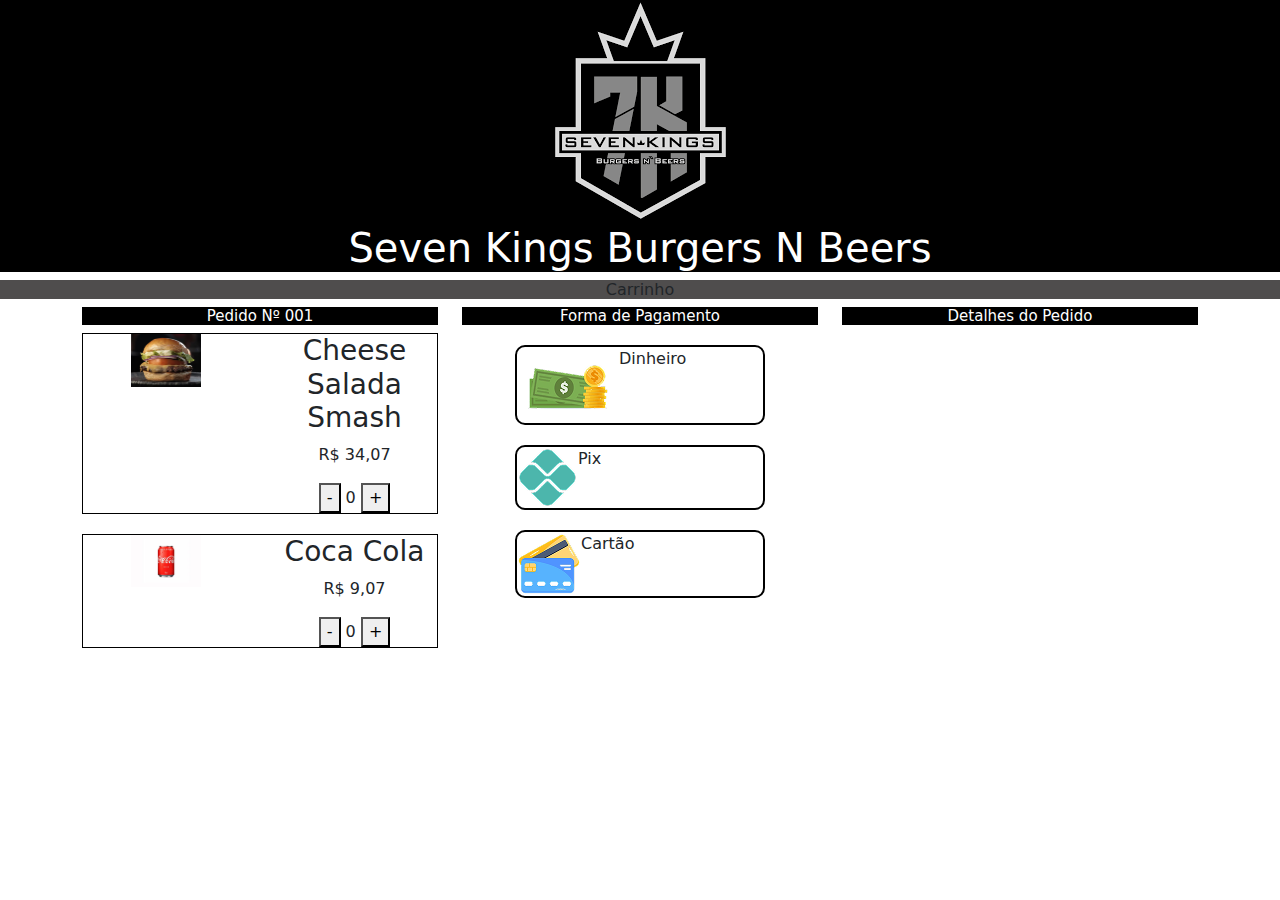
==== pagamento.html @ 0c45893f "nova" ====
<!DOCTYPE html>
<html lang="en">

<head>
    <meta charset="UTF-8">
    <meta name="viewport" content="width=device-width, initial-scale=1.0">
    <title>Document</title>
    <link rel="stylesheet" href="reset.css">
    <link href="https://cdn.jsdelivr.net/npm/bootstrap@5.3.3/dist/css/bootstrap.min.css" rel="stylesheet"
        integrity="sha384-QWTKZyjpPEjISv5WaRU9OFeRpok6YctnYmDr5pNlyT2bRjXh0JMhjY6hW+ALEwIH" crossorigin="anonymous">
    <style>
        .cabecalho {
            background-color: black;
            color: white;
        }

        h6 {
            background-color: #4F4D4D;
        }
        .titulo {
            background-color: black;
            color: white;
            font-size: 15px;
        }
        .img{
            width: 70px;
        }
        .hamburguer, .cocaCola {
            border: 1px solid rgb(0, 0, 0); /* Define a cor e espessura da borda */;
            margin-bottom: 20px;
        }
        .dinheiro, .pix, .cartao {
            display: flex;
            border: 2px solid rgb(0, 0, 0); /* Define a cor e espessura da borda */;
            border-radius: 10px;
            margin: 20px 20px;
            width: 250px;

        }
        .formaPagamento {
            align-items: center;
        }
        .formas {
            justify-items: center;
        }
    </style>
</head>

<body>
    <div class="cabecalho text-center">
        <img src="imgs/logo-seven-kings.png" alt="Logo Seven Kings">

        <h1>Seven Kings Burgers N Beers</h1>

    </div>

    <h6 class="text-center">Carrinho</h6>

    <div class="conteiners">
        <div class="container text-center">
            <div class="row row-cols-1 row-cols-sm-1 row-cols-md-3 row-cols-lg-3 row-cols-xl-3 row-cols-xxl-3">
                <div class="col">
                    <div class="pedido">
                        <h5 class="titulo">Pedido Nº 001</h5>

                        <div class="hamburguer">
                            <div class="row">
                                <div class="col">
                                
                                    <img class="img" src="imgs/Cheese Salada-Smash.png">
                                  
                                </div>
                                <div class="col">
                                    <div class="row">
                                        <div class="texto">
                                            <h3>Cheese Salada Smash</h3>
                                            <P>R$ 34,07</P>
            
                                            <div class="quantidade">
                                                <button onclick="alterarQuantidade(-1)">-</button>
                                                <span id="quantidade">0</span>
                                                <button onclick="alterarQuantidade(1)">+</button>
                                            </div>
                                        </div>
                                    </div>
                                </div>
                            </div>
                           
                        </div>

                        <div class="cocaCola">
                            <div class="row">
                                <div class="col">
                                
                                    <img class="img" src="imgs/Coca-Cola.png">
                                  
                                </div>
                                <div class="col">
                                    <div class="row">
                                        <div class="texto">
                                            <h3>Coca Cola</h3>
                                            <P>R$ 9,07</P>
            
                                            <div class="quantidade">
                                                <button onclick="alterarQuantidade(-1)">-</button>
                                                <span id="quantidade">0</span>
                                                <button onclick="alterarQuantidade(1)">+</button>
                                            </div>
                                        </div>
                                    </div>
                                </div>
                            </div>
                           
                        </div>
    
                    </div>
                </div>

                <div class="col">
                    <div class="formaPagamento">
                        <h5 class="titulo">Forma de Pagamento</h5>

                        <div class="formas">
                            <div class="dinheiro">
                                <img src="imgs/dinheiro.png">

                                <p>Dinheiro</p>
                            </div>

                            <div class="pix">
                                <img src="imgs/pix.png">

                                <p>Pix</p>
                            </div>

                            <div class="cartao">
                                <img src="imgs/cartao-1.png">

                                <p>Cartão</p>
                            </div>
                        </div>
                    </div>
                </div>

                <div class="col">
                    <div class="formaPagamento">
                        <h5 class="titulo">Detalhes do Pedido </h5>
                    </div>
                </div>

            </div>
        </div>
    </div>
</body>

</html>
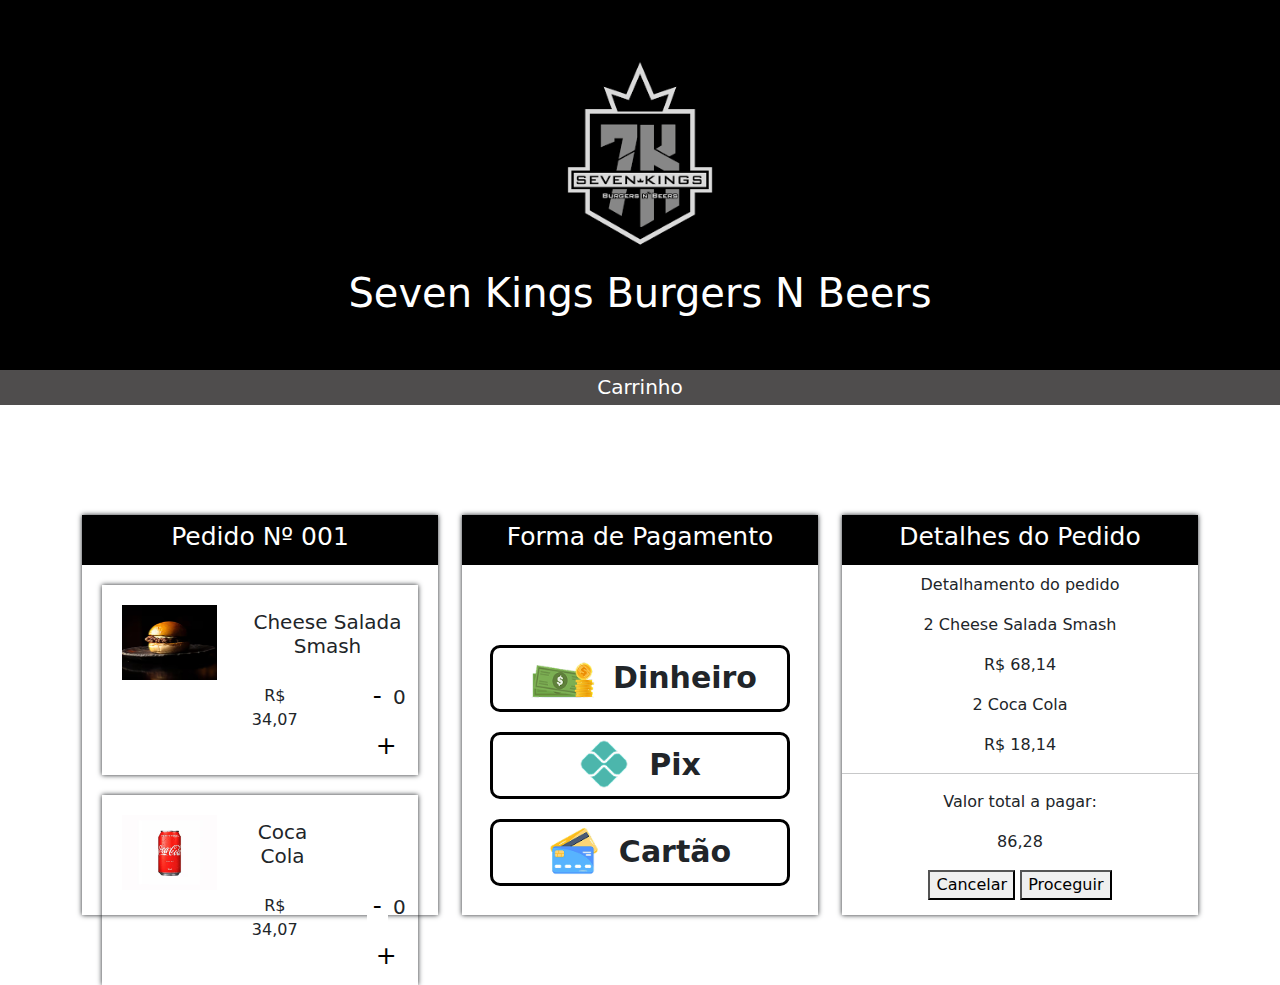
==== commit fbe9af4a: "Add files via upload" ====
--- a/pagamento.html
+++ b/pagamento.html
@@ -1,156 +1,144 @@
-<!DOCTYPE html>
-<html lang="en">
-
-<head>
-    <meta charset="UTF-8">
-    <meta name="viewport" content="width=device-width, initial-scale=1.0">
-    <title>Document</title>
-    <link rel="stylesheet" href="reset.css">
-    <link href="https://cdn.jsdelivr.net/npm/bootstrap@5.3.3/dist/css/bootstrap.min.css" rel="stylesheet"
-        integrity="sha384-QWTKZyjpPEjISv5WaRU9OFeRpok6YctnYmDr5pNlyT2bRjXh0JMhjY6hW+ALEwIH" crossorigin="anonymous">
-    <style>
-        .cabecalho {
-            background-color: black;
-            color: white;
-        }
-
-        h6 {
-            background-color: #4F4D4D;
-        }
-        .titulo {
-            background-color: black;
-            color: white;
-            font-size: 15px;
-        }
-        .img{
-            width: 70px;
-        }
-        .hamburguer, .cocaCola {
-            border: 1px solid rgb(0, 0, 0); /* Define a cor e espessura da borda */;
-            margin-bottom: 20px;
-        }
-        .dinheiro, .pix, .cartao {
-            display: flex;
-            border: 2px solid rgb(0, 0, 0); /* Define a cor e espessura da borda */;
-            border-radius: 10px;
-            margin: 20px 20px;
-            width: 250px;
-
-        }
-        .formaPagamento {
-            align-items: center;
-        }
-        .formas {
-            justify-items: center;
-        }
-    </style>
-</head>
-
-<body>
-    <div class="cabecalho text-center">
-        <img src="imgs/logo-seven-kings.png" alt="Logo Seven Kings">
-
-        <h1>Seven Kings Burgers N Beers</h1>
-
-    </div>
-
-    <h6 class="text-center">Carrinho</h6>
-
-    <div class="conteiners">
-        <div class="container text-center">
-            <div class="row row-cols-1 row-cols-sm-1 row-cols-md-3 row-cols-lg-3 row-cols-xl-3 row-cols-xxl-3">
-                <div class="col">
-                    <div class="pedido">
-                        <h5 class="titulo">Pedido Nº 001</h5>
-
-                        <div class="hamburguer">
-                            <div class="row">
-                                <div class="col">
-                                
-                                    <img class="img" src="imgs/Cheese Salada-Smash.png">
-                                  
-                                </div>
-                                <div class="col">
-                                    <div class="row">
-                                        <div class="texto">
-                                            <h3>Cheese Salada Smash</h3>
-                                            <P>R$ 34,07</P>
-            
-                                            <div class="quantidade">
-                                                <button onclick="alterarQuantidade(-1)">-</button>
-                                                <span id="quantidade">0</span>
-                                                <button onclick="alterarQuantidade(1)">+</button>
-                                            </div>
-                                        </div>
-                                    </div>
-                                </div>
-                            </div>
-                           
-                        </div>
-
-                        <div class="cocaCola">
-                            <div class="row">
-                                <div class="col">
-                                
-                                    <img class="img" src="imgs/Coca-Cola.png">
-                                  
-                                </div>
-                                <div class="col">
-                                    <div class="row">
-                                        <div class="texto">
-                                            <h3>Coca Cola</h3>
-                                            <P>R$ 9,07</P>
-            
-                                            <div class="quantidade">
-                                                <button onclick="alterarQuantidade(-1)">-</button>
-                                                <span id="quantidade">0</span>
-                                                <button onclick="alterarQuantidade(1)">+</button>
-                                            </div>
-                                        </div>
-                                    </div>
-                                </div>
-                            </div>
-                           
-                        </div>
-    
-                    </div>
-                </div>
-
-                <div class="col">
-                    <div class="formaPagamento">
-                        <h5 class="titulo">Forma de Pagamento</h5>
-
-                        <div class="formas">
-                            <div class="dinheiro">
-                                <img src="imgs/dinheiro.png">
-
-                                <p>Dinheiro</p>
-                            </div>
-
-                            <div class="pix">
-                                <img src="imgs/pix.png">
-
-                                <p>Pix</p>
-                            </div>
-
-                            <div class="cartao">
-                                <img src="imgs/cartao-1.png">
-
-                                <p>Cartão</p>
-                            </div>
-                        </div>
-                    </div>
-                </div>
-
-                <div class="col">
-                    <div class="formaPagamento">
-                        <h5 class="titulo">Detalhes do Pedido </h5>
-                    </div>
-                </div>
-
-            </div>
-        </div>
-    </div>
-</body>
-
+<!DOCTYPE html>
+<html lang="en">
+
+<head>
+    <meta charset="UTF-8">
+    <meta name="viewport" content="width=device-width, initial-scale=1.0">
+    <title>Document</title>
+    <link rel="stylesheet" href="reset.css">
+    <link rel="stylesheet" href="style3.css">
+    <link href="https://cdn.jsdelivr.net/npm/bootstrap@5.3.3/dist/css/bootstrap.min.css" rel="stylesheet"
+        integrity="sha384-QWTKZyjpPEjISv5WaRU9OFeRpok6YctnYmDr5pNlyT2bRjXh0JMhjY6hW+ALEwIH" crossorigin="anonymous">
+</head>
+
+<body>
+    <div class="cabecalho text-center">
+        <img id="img-logo" src="imgs/logo-seven-kings.png" alt="Logo Seven Kings">
+
+        <h1 id="nome-logo">Seven Kings Burgers N Beers</h1>
+
+    </div>
+
+    <h6 id="nome-carrinho" class="text-center">Carrinho</h6>
+
+    <div class="conteiners">
+        <div class="container text-center">
+            <div class="row row-cols-1 row-cols-sm-1 row-cols-md-1 row-cols-lg-3 row-cols-xl-3 row-cols-xxl-3">
+                <div class="col">
+                    <div class="pedido">
+                        <h5 class="titulo">Pedido Nº 001</h5>
+
+                        <div class="hamburguer">
+                            <div class="conteudo">
+
+                                <img class="img"src="imgs/Hambúrguer-Smash.png">
+
+                                <div>
+                                    <h3 id="titulo-produto1">Cheese Salada Smash</h3>
+
+                                    <div class="preco-qtde">
+                                        <div class="preco">
+                                            <P>R$ 34,07</P>
+                                        </div>
+
+                                        <div class="quantidade">
+                                            <button onclick="alterarQuantidade(-1)">-</button>
+                                            <span id="quantidade">0</span>
+                                            <button onclick="alterarQuantidade(1)">+</button>
+                                        </div>
+                                    </div>
+                                </div>
+                            </div>
+                        </div>
+
+                        <div class="hamburguer">
+                            <div class="conteudo">
+
+                                <img class="img" src="imgs/Coca-Cola.png">
+
+                                <div>
+                                    <h3 id="titulo-produto2">Coca Cola</h3>
+
+                                    <div class="preco-qtde">
+                                        <div class="preco">
+                                            <P>R$ 34,07</P>
+                                        </div>
+
+                                        <div class="quantidade">
+                                            <button onclick="alterarQuantidade(-1)">-</button>
+                                            <span id="quantidade">0</span>
+                                            <button onclick="alterarQuantidade(1)">+</button>
+                                        </div>
+                                    </div>
+                                </div>
+                            </div>
+                        </div>
+
+
+
+                    </div>
+                </div>
+
+                <div class="col">
+                    <div class="formaPagamento">
+                        <h5 class="titulo">Forma de Pagamento</h5>
+
+                        <div class="formas">
+                            <div id="dinheiro">
+                                <img class="fotoFormaPag1" src="imgs/dinheiro.png">
+
+                                <p class="nomeFormaPag">Dinheiro</p>
+                            </div>
+
+                            <div id="pix">
+                                <img class="fotoFormaPag2" src="imgs/pix.png">
+
+                                <p class="nomeFormaPag">Pix</p>
+                            </div>
+
+                            <div id="cartao">
+                                <img class="fotoFormaPag3" src="imgs/cartao-1.png">
+
+                                <p class="nomeFormaPag">Cartão</p>
+                            </div>
+                        </div>
+                    </div>
+                </div>
+
+                <div class="col">
+                    <div class="detalhes">
+                        <h5 class="titulo">Detalhes do Pedido </h5>
+
+                        <div id="informacoes">
+                            <p>Detalhamento do pedido</p>
+
+                            <div class="detalhe-produto">
+                                <p>2 Cheese Salada Smash</p>
+
+                                <p>R$ 68,14</p>
+                            </div>
+
+                            <div class="detalhe-produto">
+                                <p>2 Coca Cola</p>
+
+                                <p>R$ 18,14</p>
+                            </div>
+
+                            <hr>
+
+                            <p>Valor total a pagar:</p>
+
+                            <p>86,28</p>
+
+                            <button>Cancelar</button>
+                            <button>Proceguir</button>
+                        </div>
+                    </div>
+                </div>
+
+            </div>
+        </div>
+    </div>
+</body>
+
 </html>--- a/style3.css
+++ b/style3.css
@@ -0,0 +1,149 @@
+.cabecalho {
+    background-color: black;
+    color: white;
+    height: 370px;
+}
+
+#img-logo {
+    width: 190px;
+    margin-top: 60px;
+    margin-bottom: 20px;
+}
+
+#nome-carrinho {
+    background-color: #4F4D4D;
+    height: 35px;
+    color: white;
+    font-size: 20px;
+    padding-top: 5px;
+    margin-bottom: 110px;
+}
+
+
+.titulo {
+    background-color: black;
+    color: white;
+    font-size: 25px;
+    height: 50px;
+    padding-top: 7px;
+}
+
+.img {
+    width: 70px;
+}
+
+
+
+
+#dinheiro,
+#pix,
+#cartao {
+    display: flex;
+    border: 3px solid rgb(0, 0, 0);
+    /* Define a cor e espessura da borda */
+    border-radius: 10px;
+    margin: 20px 20px;
+    width: 300px;
+    height: 67px;
+    justify-content: center;
+
+
+}
+#dinheiro {
+    margin-top: 80px;
+}
+
+.formaPagamento {
+    align-items: center;
+
+}
+
+.formas {
+    justify-items: center;
+}
+
+.texto {
+    display: flex;
+}
+
+.conteudo,
+.preco-qtde {
+    display: flex;
+}
+
+.hamburguer {
+    box-shadow: 0px 0px 5px ;
+    margin: 20px 20px ;
+}
+.img {
+    width: 135px;
+    height: 115px;
+    padding: 20px;
+}
+#titulo-produto1 {
+    padding-top: 25px;
+    font-size: 20px;
+}
+#titulo-produto2 {
+    padding-top: 25px;
+    margin-right: 90px;
+    font-size: 20px;
+}
+.pedido, .formaPagamento, .detalhes {
+    height: 400px;
+    box-shadow: 0px 0px 5px ;
+    margin-bottom: 40px;
+}
+
+.preco {
+    margin-top: 18px;
+    margin-left: 8px;
+    
+    
+}
+.quantidade {
+    margin-top: 10px;
+    margin-left: 50px;
+}
+
+.quantidade button {
+    color: rgb(0, 0, 0);
+    border: none;
+    background-color: white;
+    margin-bottom: 10px;
+    font-size: 25px;
+
+}
+#quantidade {
+    font-size: 20px;
+    
+}
+.nomeFormaPag {
+    font-weight: bold;
+    font-size: 30px;
+    margin-top: 7px;
+}
+
+.fotoFormaPag1 {
+    width: 80px;
+    
+    margin-right: 10px;
+}
+.fotoFormaPag2 {
+    width: 50px;
+    height: 50px;
+    margin-top: 4px;
+    
+    margin-right: 20px;
+}
+.fotoFormaPag3 {
+    width: 50px;
+    height: 50px;
+    margin-top: 4px;
+    
+    margin-right: 20px;
+}
+#informacoes {
+    justify-content: left;
+}
+
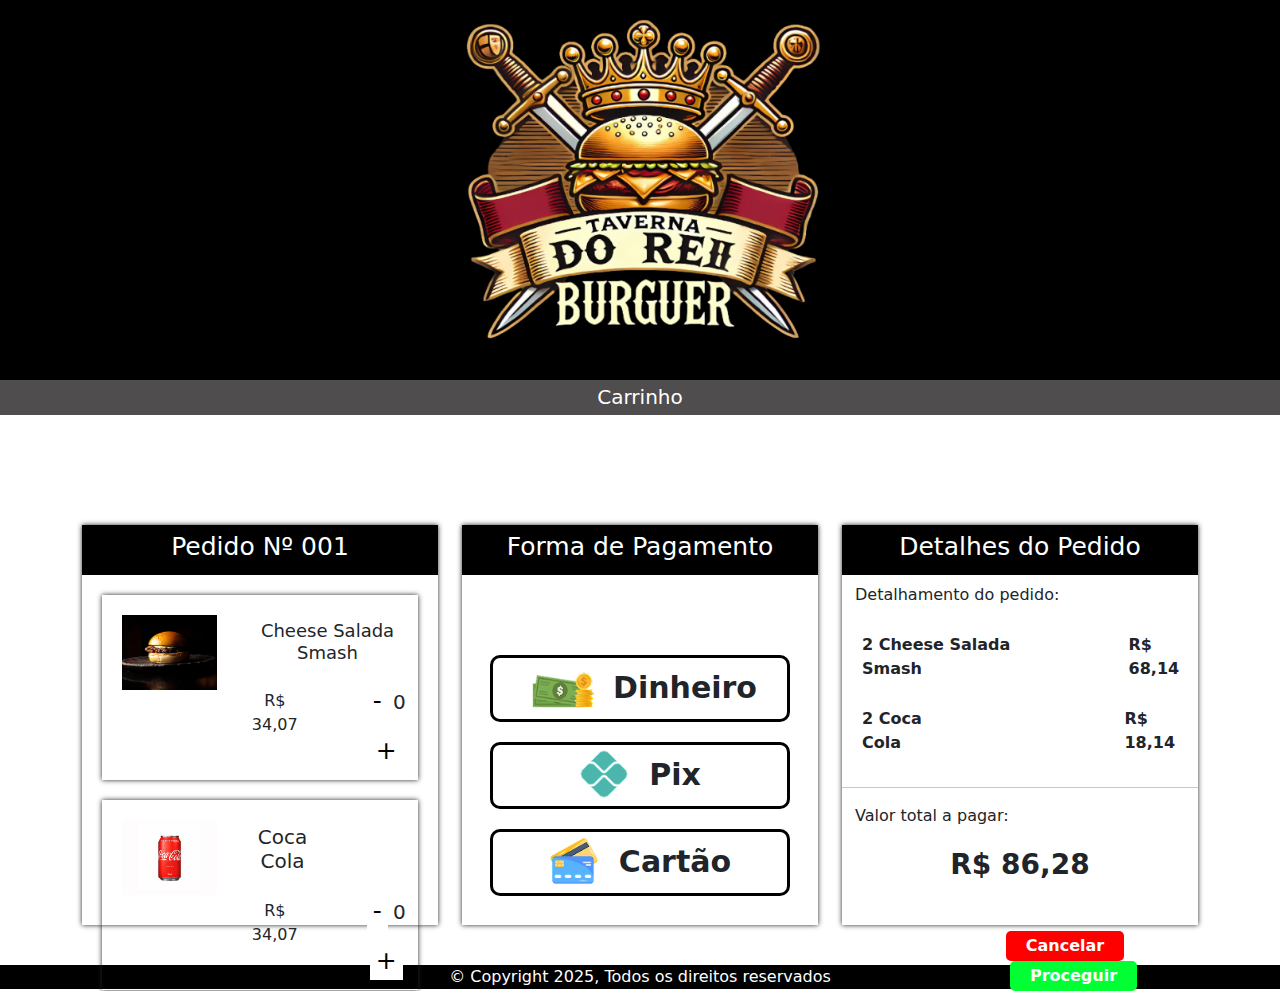
==== commit 67b6f4c1: "Update pagamento.html" ====
--- a/pagamento.html
+++ b/pagamento.html
@@ -7,23 +7,20 @@
     <title>Document</title>
     <link rel="stylesheet" href="reset.css">
     <link rel="stylesheet" href="style3.css">
-    <link href="https://cdn.jsdelivr.net/npm/bootstrap@5.3.3/dist/css/bootstrap.min.css" rel="stylesheet"
-        integrity="sha384-QWTKZyjpPEjISv5WaRU9OFeRpok6YctnYmDr5pNlyT2bRjXh0JMhjY6hW+ALEwIH" crossorigin="anonymous">
+    <link href="https://cdn.jsdelivr.net/npm/bootstrap@5.3.3/dist/css/bootstrap.min.css" rel="stylesheet" integrity="sha384-QWTKZyjpPEjISv5WaRU9OFeRpok6YctnYmDr5pNlyT2bRjXh0JMhjY6hW+ALEwIH" crossorigin="anonymous">
+    
 </head>
 
 <body>
     <div class="cabecalho text-center">
-        <img id="img-logo" src="imgs/logo-seven-kings.png" alt="Logo Seven Kings">
-
-        <h1 id="nome-logo">Seven Kings Burgers N Beers</h1>
-
+        <img id="img-logo" src="imgs/logo.png" alt="Logo Seven Kings">
     </div>
 
     <h6 id="nome-carrinho" class="text-center">Carrinho</h6>
 
     <div class="conteiners">
         <div class="container text-center">
-            <div class="row row-cols-1 row-cols-sm-1 row-cols-md-1 row-cols-lg-3 row-cols-xl-3 row-cols-xxl-3">
+            <div class="row row-cols-1 row-cols-sm-1 row-cols-md-2 row-cols-lg-3 row-cols-xl-3 row-cols-xxl-3">
                 <div class="col">
                     <div class="pedido">
                         <h5 class="titulo">Pedido Nº 001</h5>
@@ -110,28 +107,30 @@
                         <h5 class="titulo">Detalhes do Pedido </h5>
 
                         <div id="informacoes">
-                            <p>Detalhamento do pedido</p>
+                            <p class="titulo-descricao">Detalhamento do pedido: </p>
 
                             <div class="detalhe-produto">
                                 <p>2 Cheese Salada Smash</p>
 
-                                <p>R$ 68,14</p>
+                                <p id="precoCheese">R$ 68,14</p>
                             </div>
 
                             <div class="detalhe-produto">
                                 <p>2 Coca Cola</p>
 
-                                <p>R$ 18,14</p>
+                                <p id="precoCoca">R$ 18,14</p>
                             </div>
 
                             <hr>
 
-                            <p>Valor total a pagar:</p>
+                            <p class="titulo-descricao">Valor total a pagar:</p>
 
-                            <p>86,28</p>
+                            <p id="valorTotal">R$ 86,28</p>
 
-                            <button>Cancelar</button>
-                            <button>Proceguir</button>
+                            <div id="botoes">
+                                <button id="botao-cancelar">Cancelar</button>
+                                <button id="botao-proceguir">Proceguir</button>
+                            </div>
                         </div>
                     </div>
                 </div>
@@ -139,6 +138,9 @@
             </div>
         </div>
     </div>
+    <footer > © Copyright 2025, Todos os direitos reservados</footer>
+
+    <script src="https://cdn.jsdelivr.net/npm/bootstrap@5.3.3/dist/js/bootstrap.bundle.min.js" integrity="sha384-YvpcrYf0tY3lHB60NNkmXc5s9fDVZLESaAA55NDzOxhy9GkcIdslK1eN7N6jIeHz" crossorigin="anonymous"></script>
 </body>
 
-</html>+</html>
--- a/style3.css
+++ b/style3.css
@@ -1,13 +1,12 @@
 .cabecalho {
     background-color: black;
     color: white;
-    height: 370px;
+    height: 380px;
 }
 
 #img-logo {
-    width: 190px;
-    margin-top: 60px;
-    margin-bottom: 20px;
+    max-width:370px;
+    
 }
 
 #nome-carrinho {
@@ -67,7 +66,7 @@
 }
 
 .conteudo,
-.preco-qtde {
+.preco-qtde, .detalhe-produto {
     display: flex;
 }
 
@@ -82,7 +81,7 @@
 }
 #titulo-produto1 {
     padding-top: 25px;
-    font-size: 20px;
+    font-size: 18px;
 }
 #titulo-produto2 {
     padding-top: 25px;
@@ -91,6 +90,7 @@
 }
 .pedido, .formaPagamento, .detalhes {
     height: 400px;
+    width: 100%;
     box-shadow: 0px 0px 5px ;
     margin-bottom: 40px;
 }
@@ -147,3 +147,141 @@
     justify-content: left;
 }
 
+
+ .detalhes p {
+    text-align: left;
+ }
+
+ #valorTotal {
+    text-align: center;
+    font-weight: bold;
+    font-size: 28px;
+ }
+ 
+ button {
+    text-align: right;
+ }
+ 
+
+ .detalhe-produto p {
+    margin-top: 10px;
+    margin-left: 20px;
+    font-weight: bold;
+ }
+ .titulo-descricao {
+    margin-left: 13px;
+ }
+ #precoCoca {
+    margin-left: 166px;
+ }
+ #precoCheese {
+    margin-left: 80px;
+ }
+
+ #botao-cancelar {
+    background-color: red;
+ }
+
+ #botao-proceguir {
+    background-color: rgb(0, 255, 51);
+    margin-left: 17px;
+ }
+
+ #botao-cancelar, #botao-proceguir {
+    border-radius: 5px;
+    border: none;
+    color: white;
+    font-weight: bold;
+    padding: 3px 20px;
+ }
+
+
+
+ footer {
+    background-color: black;
+    color: white;
+    text-align: center;
+ }
+ #botoes {
+    margin-left: 90px;
+    margin-top: 45px;
+ }
+ @media screen and (min-width: 768px) and (max-width: 1024px){
+    .detalhes {
+        width: 500px;
+      margin-left: 90px;
+    }
+    .hamburguer {
+        height: 100px;
+    }
+    #titulo-produto1 {
+        font-size: 15px;
+    }
+    #titulo-produto2 {
+        margin-right: 90px;
+        font-size: 15px;
+    }
+    .preco {
+        margin-top: 13px;
+        margin-left: 1px;
+        font-size: 15px;
+
+    }
+
+    .quantidade {
+        margin-left: 35px;
+    }
+    
+    .quantidade button {
+        margin-bottom: 10px;
+        font-size: 18px;
+    
+    }
+    #quantidade {
+        font-size: 15px;
+        
+    }
+    #dinheiro,#pix,#cartao {
+    width: 250px;
+    height: 60px;
+    }
+    .nomeFormaPag {
+        font-size: 24px;
+    }
+    
+    .fotoFormaPag1 {
+        width: 55px;
+        margin-right: 10px;
+    }
+    .fotoFormaPag2 {
+        width: 40px;
+        height: 35px;
+        margin-top: 10px;
+        
+        margin-right: 10px;
+    }
+    .fotoFormaPag3 {
+        width: 40px;
+        height: 35px;
+        margin-top: 10px;
+
+        margin-right: 15px;
+    }
+
+    #precoCoca {
+        margin-left: 290px;
+     }
+     #precoCheese {
+        margin-left: 203px;
+     }
+     #botoes {
+        margin-left: 200px;
+        margin-top: 45px;
+     }
+     #valorTotal {
+        font-size: 28px;
+        margin-right: 30px;
+     }
+    
+
+}
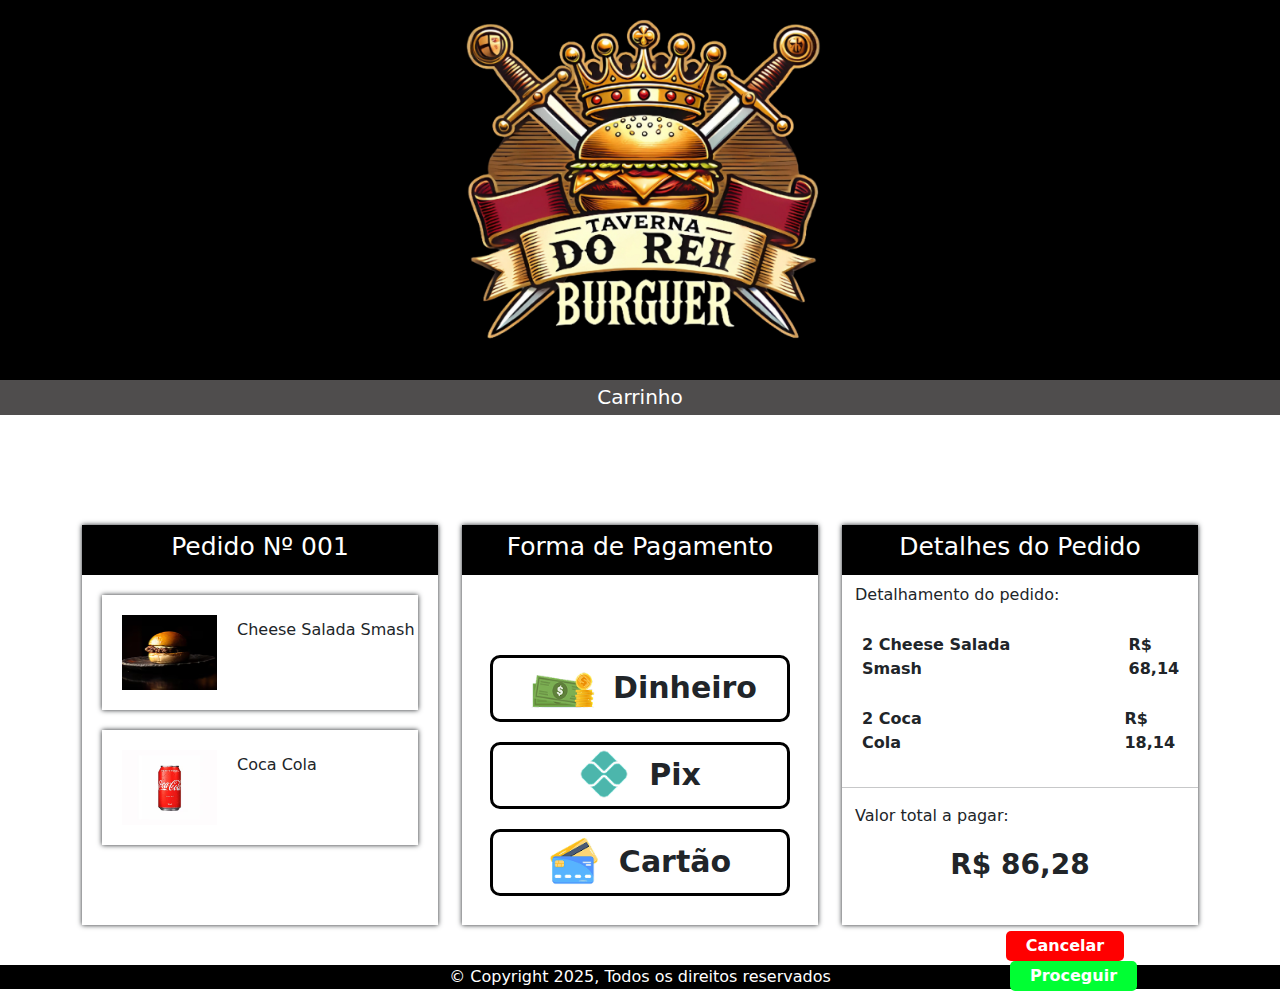
==== commit 6fe6a38c: "Update pagamento.html" ====
--- a/pagamento.html
+++ b/pagamento.html
@@ -32,41 +32,18 @@
 
                                 <div>
                                     <h3 id="titulo-produto1">Cheese Salada Smash</h3>
-
-                                    <div class="preco-qtde">
-                                        <div class="preco">
-                                            <P>R$ 34,07</P>
-                                        </div>
-
-                                        <div class="quantidade">
-                                            <button onclick="alterarQuantidade(-1)">-</button>
-                                            <span id="quantidade">0</span>
-                                            <button onclick="alterarQuantidade(1)">+</button>
-                                        </div>
-                                    </div>
+                                
                                 </div>
                             </div>
                         </div>
 
-                        <div class="hamburguer">
+                        <div class="cocaCola">
                             <div class="conteudo">
 
                                 <img class="img" src="imgs/Coca-Cola.png">
 
                                 <div>
                                     <h3 id="titulo-produto2">Coca Cola</h3>
-
-                                    <div class="preco-qtde">
-                                        <div class="preco">
-                                            <P>R$ 34,07</P>
-                                        </div>
-
-                                        <div class="quantidade">
-                                            <button onclick="alterarQuantidade(-1)">-</button>
-                                            <span id="quantidade">0</span>
-                                            <button onclick="alterarQuantidade(1)">+</button>
-                                        </div>
-                                    </div>
                                 </div>
                             </div>
                         </div>
--- a/style3.css
+++ b/style3.css
@@ -70,7 +70,7 @@
     display: flex;
 }
 
-.hamburguer {
+.hamburguer, .cocaCola {
     box-shadow: 0px 0px 5px ;
     margin: 20px 20px ;
 }
@@ -81,12 +81,12 @@
 }
 #titulo-produto1 {
     padding-top: 25px;
-    font-size: 18px;
+    font-size: 16px;
 }
 #titulo-produto2 {
     padding-top: 25px;
     margin-right: 90px;
-    font-size: 20px;
+    font-size: 16px;
 }
 .pedido, .formaPagamento, .detalhes {
     height: 400px;
@@ -206,13 +206,26 @@
     margin-left: 90px;
     margin-top: 45px;
  }
+ @media screen and (max-width: 768px){
+    #titulo-produto1 {
+        font-size: 15px;
+    }
+    #img-logo {
+        max-width:300px;
+        margin-top: 30px;
+        
+    }
+    .cabecalho {
+        height: 345px;
+    }
+ }
  @media screen and (min-width: 768px) and (max-width: 1024px){
     .detalhes {
         width: 500px;
       margin-left: 90px;
     }
     .hamburguer {
-        height: 100px;
+        height: 100%;
     }
     #titulo-produto1 {
         font-size: 15px;
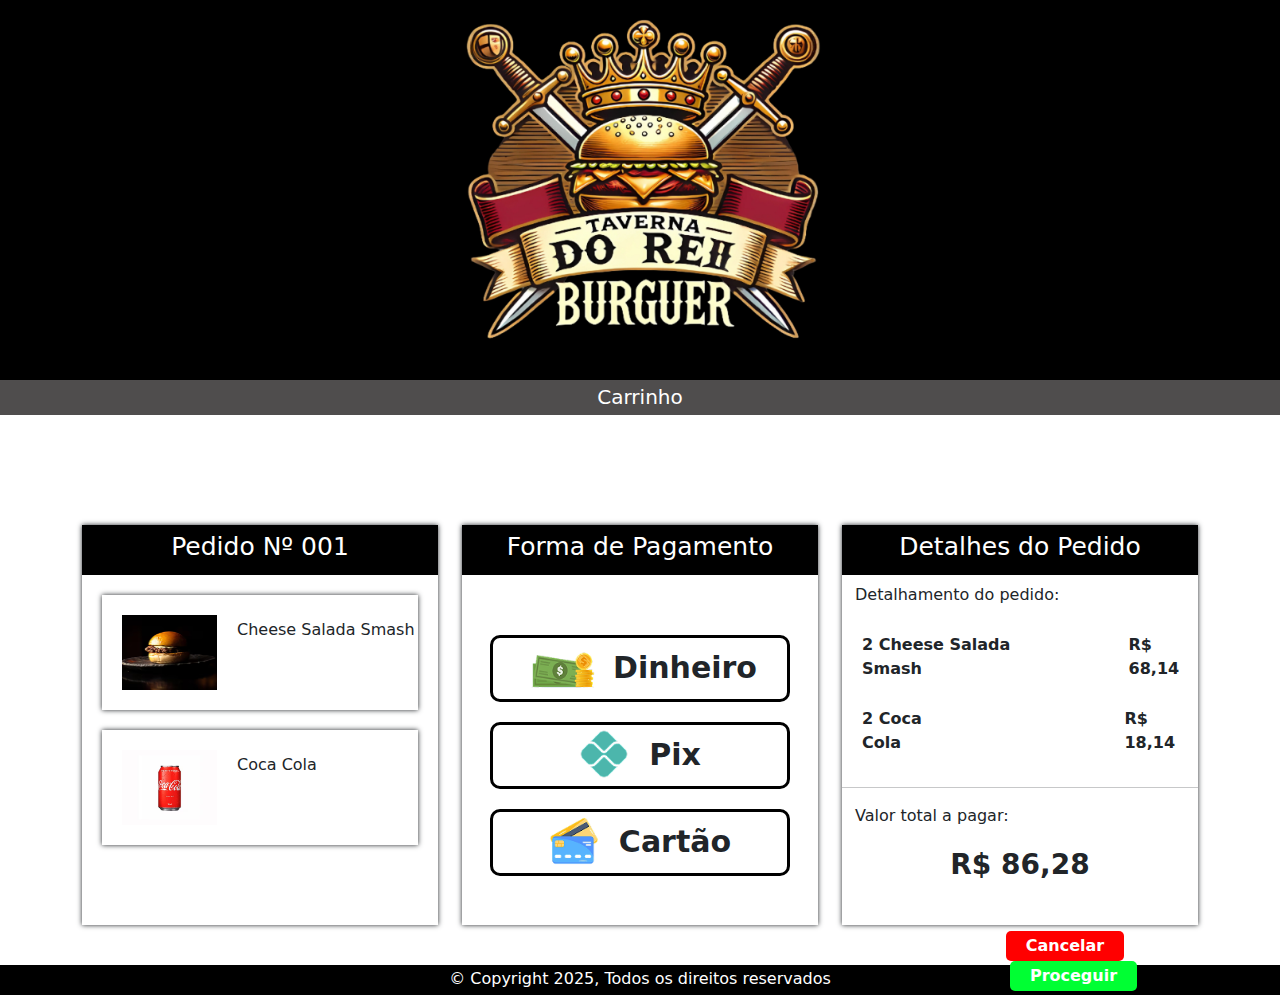
==== commit cf24cc57: "Update pagamento.html" ====
--- a/pagamento.html
+++ b/pagamento.html
@@ -21,7 +21,7 @@
     <div class="conteiners">
         <div class="container text-center">
             <div class="row row-cols-1 row-cols-sm-1 row-cols-md-2 row-cols-lg-3 row-cols-xl-3 row-cols-xxl-3">
-                <div class="col">
+                <div class="col teste">
                     <div class="pedido">
                         <h5 class="titulo">Pedido Nº 001</h5>
 
--- a/style3.css
+++ b/style3.css
@@ -1,3 +1,5 @@
+
+
 .cabecalho {
     background-color: black;
     color: white;
@@ -32,11 +34,7 @@
 }
 
 
-
-
-#dinheiro,
-#pix,
-#cartao {
+#dinheiro, #pix, #cartao {
     display: flex;
     border: 3px solid rgb(0, 0, 0);
     /* Define a cor e espessura da borda */
@@ -45,11 +43,12 @@
     width: 300px;
     height: 67px;
     justify-content: center;
+    
 
 
 }
 #dinheiro {
-    margin-top: 80px;
+    margin-top: 60px;
 }
 
 .formaPagamento {
@@ -93,6 +92,7 @@
     width: 100%;
     box-shadow: 0px 0px 5px ;
     margin-bottom: 40px;
+   
 }
 
 .preco {
@@ -201,14 +201,57 @@
     background-color: black;
     color: white;
     text-align: center;
+    height: 30px;
+    padding-top: 2px;
+    
  }
  #botoes {
     margin-left: 90px;
     margin-top: 45px;
  }
- @media screen and (max-width: 768px){
+ @media screen and (max-width: 767px){
+    .cabecalho {
+        max-height: 220px;
+    }
+    
+    #img-logo {
+        width: 200px;
+        position: relative;
+        top: -20px;
+    }
+    
+    #nome-carrinho {
+        font-size: 16px;
+        padding-top: 5px;
+        
+    }
+    
+    .conteiners {
+        padding: 0 30px;
+    }
+    .pedido, .formaPagamento{
+        height: 340px;
+       
+    }
+
+    .detalhes {
+        height: 360px;
+       
+    }
+    .hamburguer, .cocaCola {
+        height: 90px;
+    }
+    .titulo {
+        font-size: 17px;
+        height: 35px;
+        padding-top: 7px;
+    }
     #titulo-produto1 {
-        font-size: 15px;
+        font-size: 14px;
+    }
+    #titulo-produto2 {
+        margin-right: 90px;
+        font-size: 14px;
     }
     #img-logo {
         max-width:300px;
@@ -218,14 +261,115 @@
     .cabecalho {
         height: 345px;
     }
- }
+    #nome-carrinho {
+        margin-bottom: 50px;
+    }
+    .pedido {
+        height: 360px;
+        width: 100%;
+    }
+    .img {
+        width: 110px;
+        height: 90px;
+        padding: 10px 15px 15px 12px;
+    }
+    .formas {
+        margin-top: 60px;
+    }
+    #dinheiro, #pix, #cartao {
+        margin: 20px 20px;
+        width: 230px;
+        height: 50px;
+    
+    }
+
+    .nomeFormaPag {
+        font-weight: bold;
+        font-size: 21px;
+        margin-top: 7px;
+    }
+    
+    .fotoFormaPag1 {
+        width: 50px;
+        margin-right: 10px;
+    }
+    .fotoFormaPag2 {
+        width: 30px;
+        height: 30px;
+        margin-top: 7px;
+        margin-right: 20px;
+
+    }
+    .fotoFormaPag3 {
+        width: 30px;
+        height: 30px;
+        margin-top: 7px;
+        
+        margin-right: 20px;
+    }
+    #valorTotal {
+        text-align: center;
+        font-weight: bold;
+        font-size: 20px;
+        margin-top: 5px;
+     }
+     
+     button {
+        text-align: right;
+     }
+     
+    
+     .detalhe-produto p {
+        margin-top: 10px;
+        margin-left: 20px;
+        font-weight: bold;
+        font-size: 12px;
+     }
+     .titulo-descricao {
+        margin-left: 13px;
+        margin-top: 20px;
+       font-size: 15px;
+     }
+     #precoCoca {
+        margin-left: 145px;
+     }
+    
+     #botao-cancelar {
+        background-color: red;
+     }
+    
+     #botao-proceguir {
+        background-color: rgb(0, 255, 51);
+        margin-left: 13px;
+        
+     }
+    
+     #botao-cancelar, #botao-proceguir {
+        width: 80px;
+        border-radius: 5px;
+        padding: 3px 13px 3px 10px;
+        font-size: 13px;
+     }
+
+     #botoes {
+        margin-left: 90px;
+        margin-top: 35px;
+ }
+
+ footer {
+    height: 25px;
+    padding-top: 2px;
+    font-size: 12px;
+    
+ }
+}
  @media screen and (min-width: 768px) and (max-width: 1024px){
     .detalhes {
         width: 500px;
       margin-left: 90px;
     }
-    .hamburguer {
-        height: 100%;
+    .hamburguer, .cocaCola {
+        height: 105px;
     }
     #titulo-produto1 {
         font-size: 15px;
